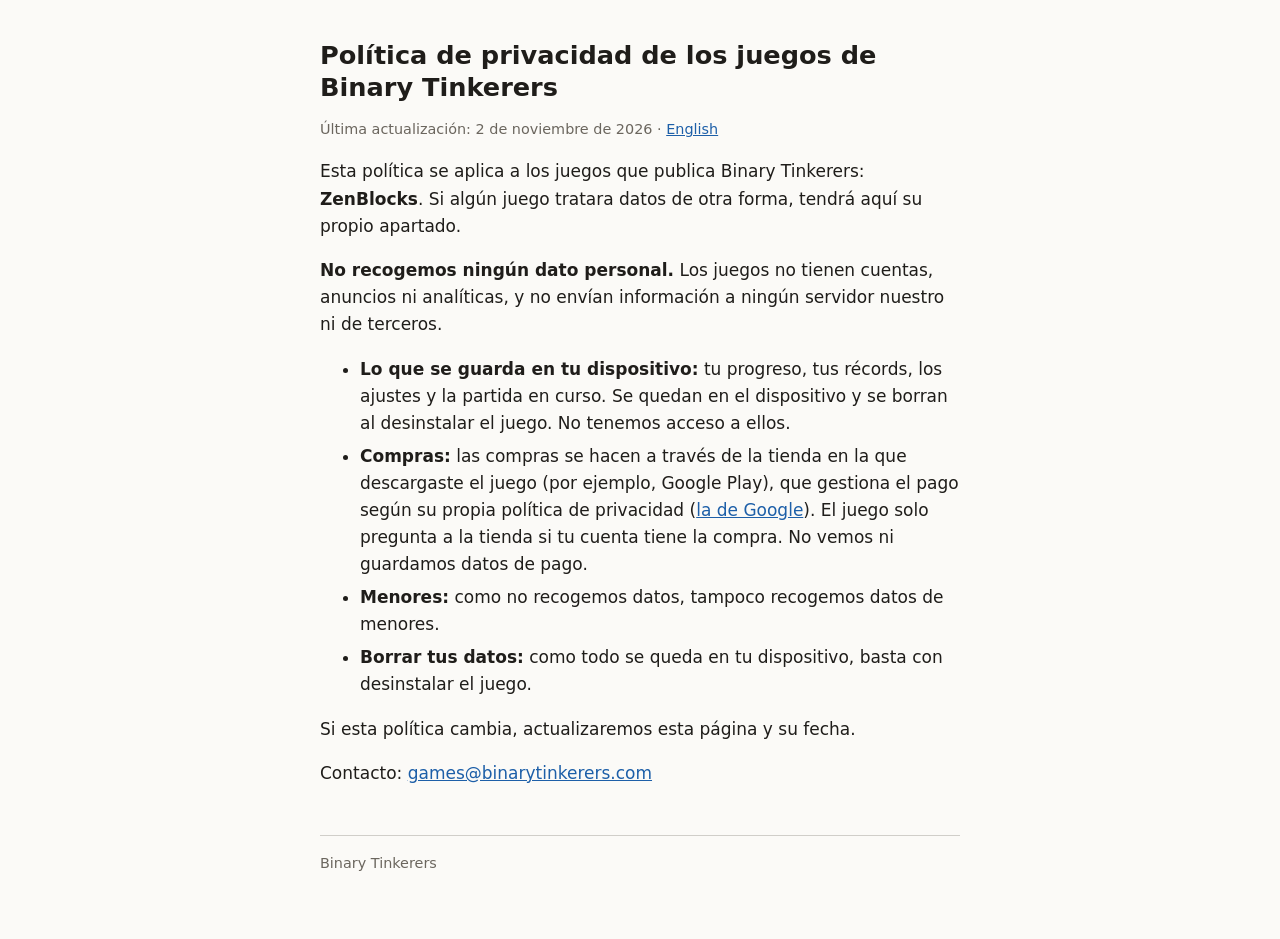
==== privacidad/index.html @ ee301aae "Una política común para todos los juegos, en games.binarytinkerers.com Lo que dice la política (no s" ====
<!doctype html>
<html lang="es">
<head>
<meta charset="utf-8">
<meta name="viewport" content="width=device-width, initial-scale=1">
<title>Política de privacidad de los juegos de Binary Tinkerers</title>
<link rel="stylesheet" href="/style.css">
</head>
<body>
<main>
<h1>Política de privacidad de los juegos de Binary Tinkerers</h1>
<p class="meta">Última actualización: 2 de noviembre de 2026 · <a href="/privacy/" hreflang="en">English</a></p>

<p>Esta política se aplica a los juegos que publica Binary Tinkerers: <strong>ZenBlocks</strong>.
Si algún juego tratara datos de otra forma, tendrá aquí su propio apartado.</p>

<p><strong>No recogemos ningún dato personal.</strong> Los juegos no tienen cuentas, anuncios ni
analíticas, y no envían información a ningún servidor nuestro ni de terceros.</p>

<ul>
  <li><strong>Lo que se guarda en tu dispositivo:</strong> tu progreso, tus récords, los ajustes
  y la partida en curso. Se quedan en el dispositivo y se borran al desinstalar el juego.
  No tenemos acceso a ellos.</li>
  <li><strong>Compras:</strong> las compras se hacen a través de la tienda en la que descargaste
  el juego (por ejemplo, Google Play), que gestiona el pago según su propia política de privacidad
  (<a href="https://policies.google.com/privacy">la de Google</a>). El juego solo pregunta a la
  tienda si tu cuenta tiene la compra. No vemos ni guardamos datos de pago.</li>
  <li><strong>Menores:</strong> como no recogemos datos, tampoco recogemos datos de menores.</li>
  <li><strong>Borrar tus datos:</strong> como todo se queda en tu dispositivo, basta con desinstalar el juego.</li>
</ul>

<p>Si esta política cambia, actualizaremos esta página y su fecha.</p>

<p>Contacto: <a href="mailto:games@binarytinkerers.com">games@binarytinkerers.com</a></p>

<footer>Binary Tinkerers</footer>
</main>
</body>
</html>
---- style.css ----
:root { --bg: #fbfaf7; --fg: #1f1d1a; --muted: #6b665e; --link: #1d5fa8; }
@media (prefers-color-scheme: dark) {
  :root { --bg: #161513; --fg: #ece9e3; --muted: #a39d93; --link: #7fb2ec; }
}
* { box-sizing: border-box; }
body { margin: 0; background: var(--bg); color: var(--fg);
  font: 17px/1.6 system-ui, -apple-system, "Segoe UI", sans-serif; }
main { max-width: 42rem; margin: 0 auto; padding: 2.5rem 1rem 4rem; }
h1 { font-size: 1.6rem; line-height: 1.25; margin: 0 0 .25rem; }
.meta, footer { color: var(--muted); font-size: .9rem; }
a { color: var(--link); }
li { margin: .35rem 0; }
footer { margin-top: 3rem; border-top: 1px solid color-mix(in srgb, var(--muted) 30%, transparent); padding-top: 1rem; }
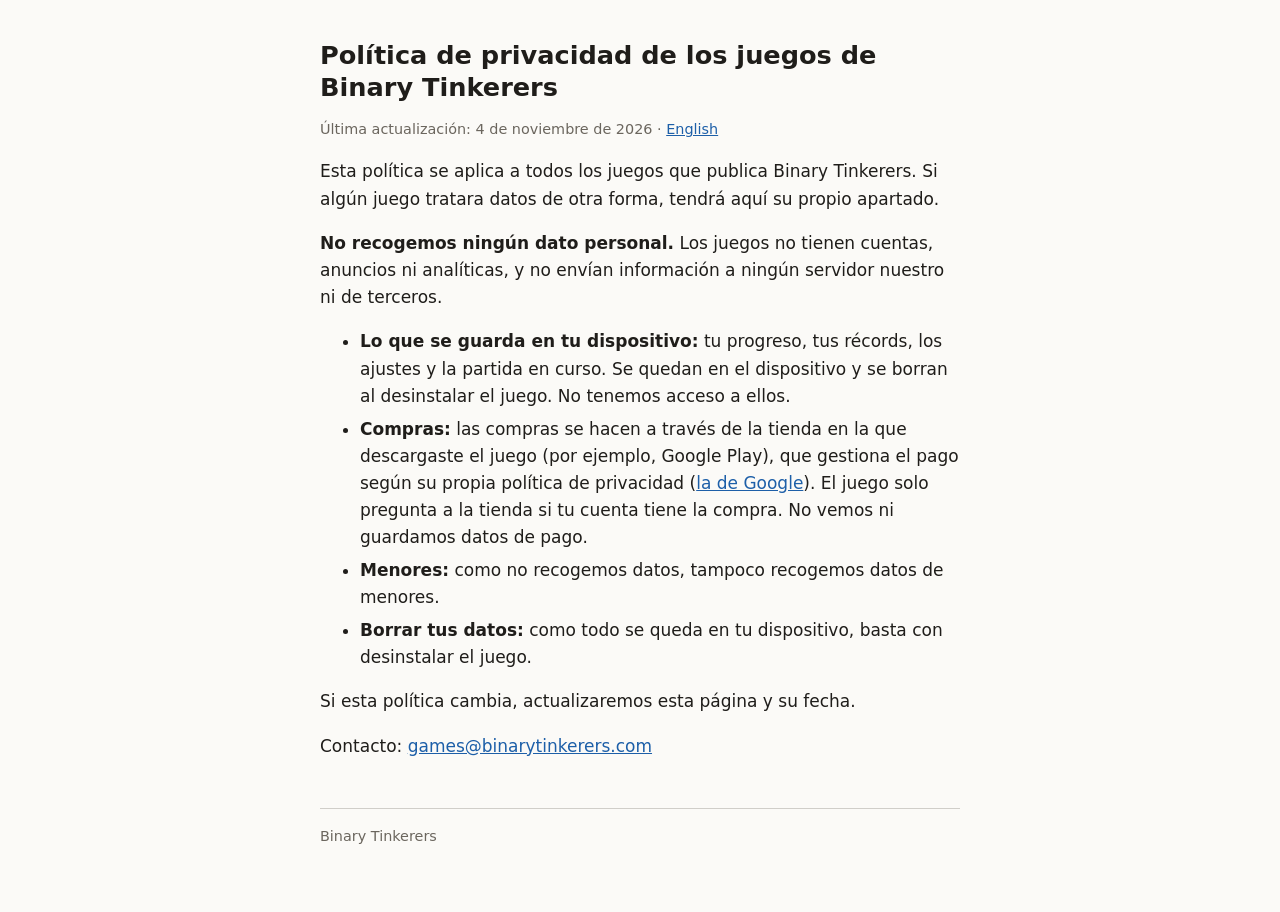
==== commit 7e683b1f: "La política no nombra los juegos Se aplica a todos los de Binary Tinkerers, así que publicar un jueg" ====
--- a/privacidad/index.html
+++ b/privacidad/index.html
@@ -9,9 +9,9 @@
 <body>
 <main>
 <h1>Política de privacidad de los juegos de Binary Tinkerers</h1>
-<p class="meta">Última actualización: 2 de noviembre de 2026 · <a href="/privacy/" hreflang="en">English</a></p>
+<p class="meta">Última actualización: 4 de noviembre de 2026 · <a href="/privacy/" hreflang="en">English</a></p>
 
-<p>Esta política se aplica a los juegos que publica Binary Tinkerers: <strong>ZenBlocks</strong>.
+<p>Esta política se aplica a todos los juegos que publica Binary Tinkerers.
 Si algún juego tratara datos de otra forma, tendrá aquí su propio apartado.</p>
 
 <p><strong>No recogemos ningún dato personal.</strong> Los juegos no tienen cuentas, anuncios ni
